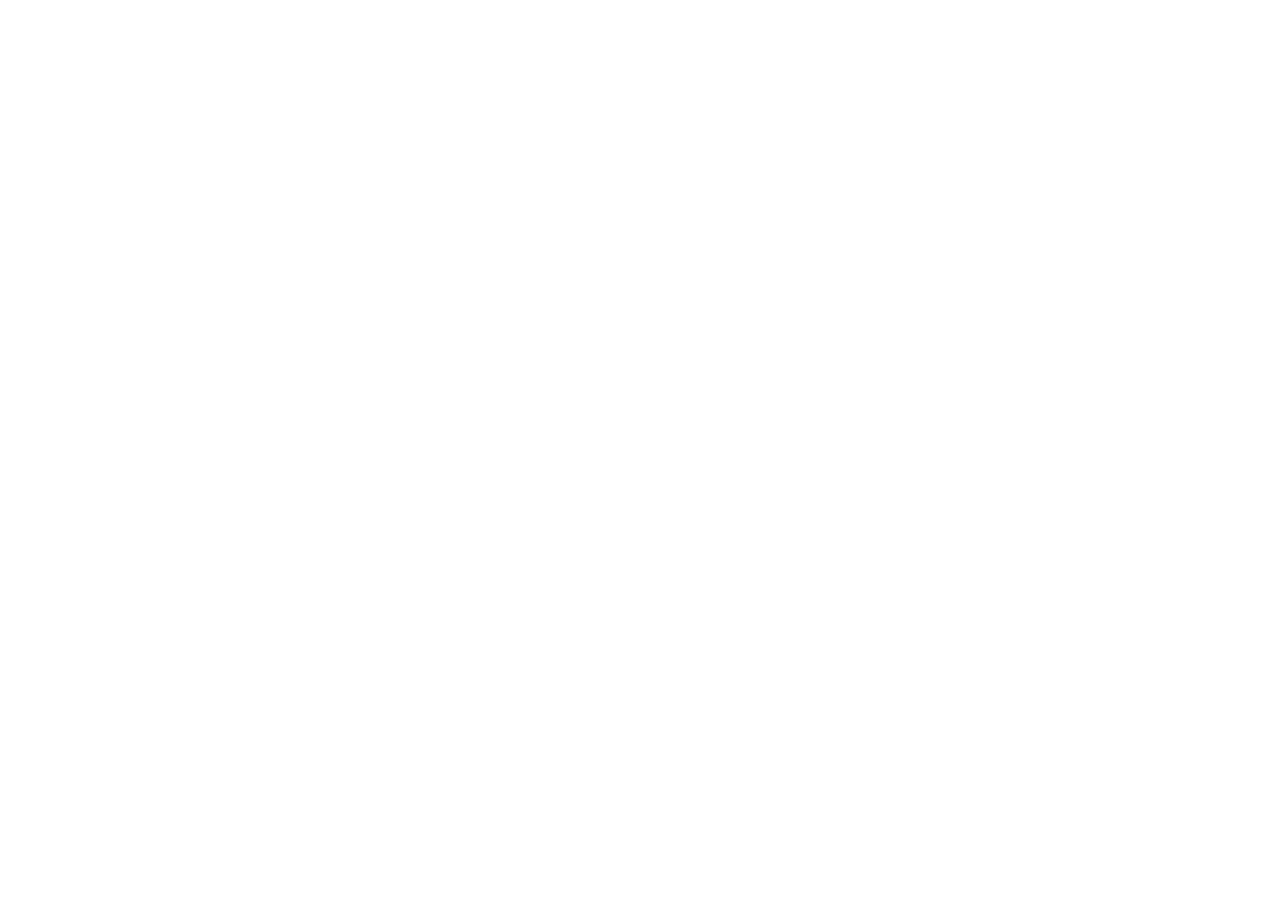
==== index.html @ 98a47de9 "come" ====
<!DOCTYPE html>
<html lang="pt-br">
<head>
    <meta charset="UTF-8">
    <meta name="viewport" content="width=device-width, initial-scale=1.0">
    <link rel="shortcut icon" href="imagens/icon" type="image/x-icon">
    <title>Document</title>
</head>
<body>
    
</body>
</html>
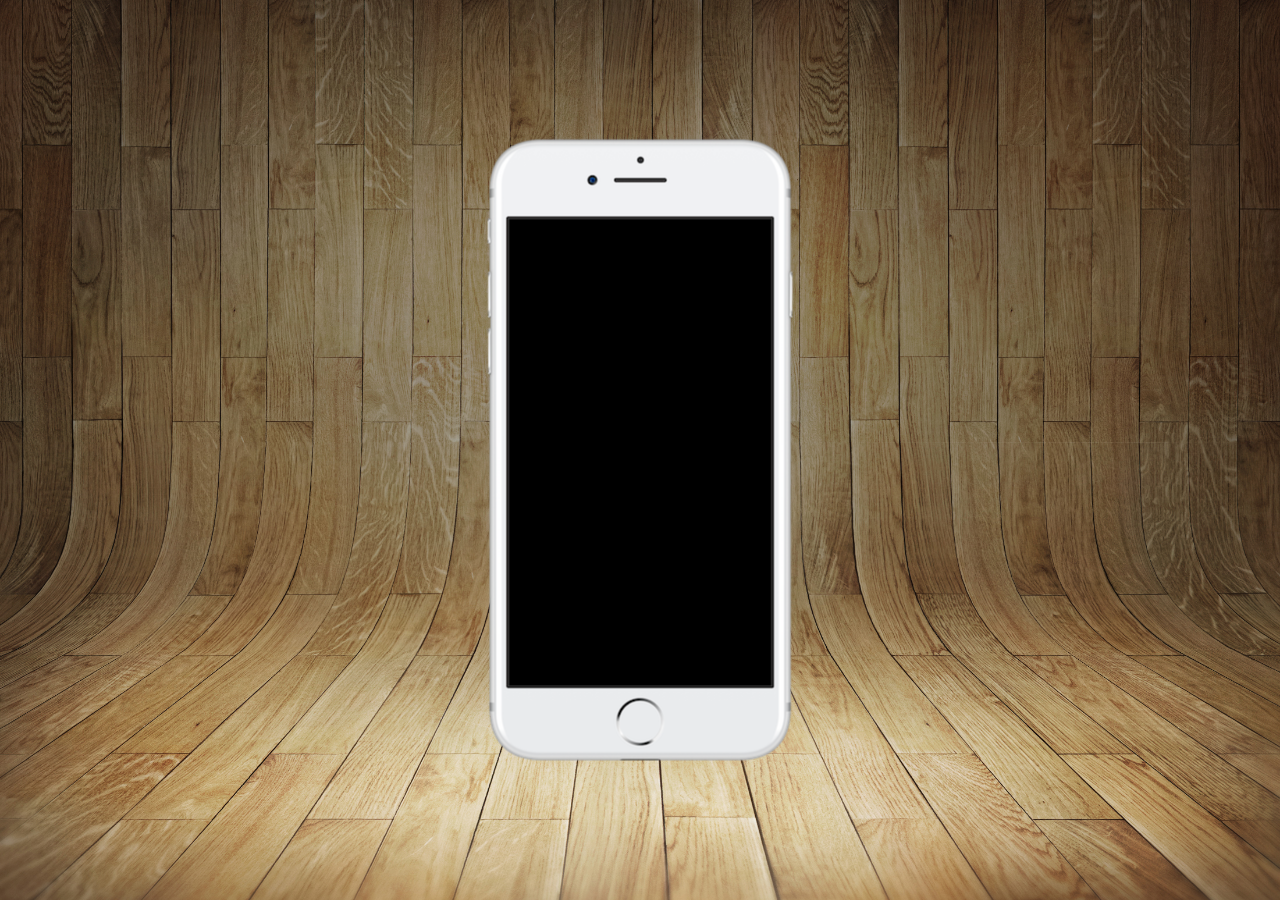
==== commit 6a1dd518: "atualizando projeto-social" ====
--- a/index.html
+++ b/index.html
@@ -3,10 +3,19 @@
 <head>
     <meta charset="UTF-8">
     <meta name="viewport" content="width=device-width, initial-scale=1.0">
-    <link rel="shortcut icon" href="imagens/icon" type="image/x-icon">
-    <title>Document</title>
+    <link rel="shortcut icon" href="favicon.ico" type="image/x-icon">
+    <link rel="stylesheet" href="estiloa/style.css">
+    <title>Projrto Redes Sociais</title>
 </head>
 <body>
+    <main>
+        <section id="telefone">
+            
     
+        </section>
+        <section id="redes-sociais">
+
+        </section>
+    </main>
 </body>
 </html>--- a/estiloa/style.css
+++ b/estiloa/style.css
@@ -0,0 +1,36 @@
+@charset "UFT-8";
+
+*{
+    margin: 0px;
+    padding: 0px;
+    font-family: Arial, Helvetica, sans-serif;
+}
+
+html, body{
+    height: 100vh;
+    width: 100vw;
+    background-color: black;
+}
+body{
+    background: url(../imagens/fundo-madeira.jpg) no-repeat top center;
+    background-size: cover;
+    background-attachment: fixed;
+}
+
+main{
+    height: 100vh;
+    position: relative;
+    
+}
+
+section#telefone{
+    position: absolute;
+    top: 50%;
+    left: 50%;
+    transform: translate(-50%, -50%);
+
+    height: 627px;
+    width: 311px;
+    background-color: blue;
+    background: url(../imagens/frame-iphone.png) no-repeat;
+}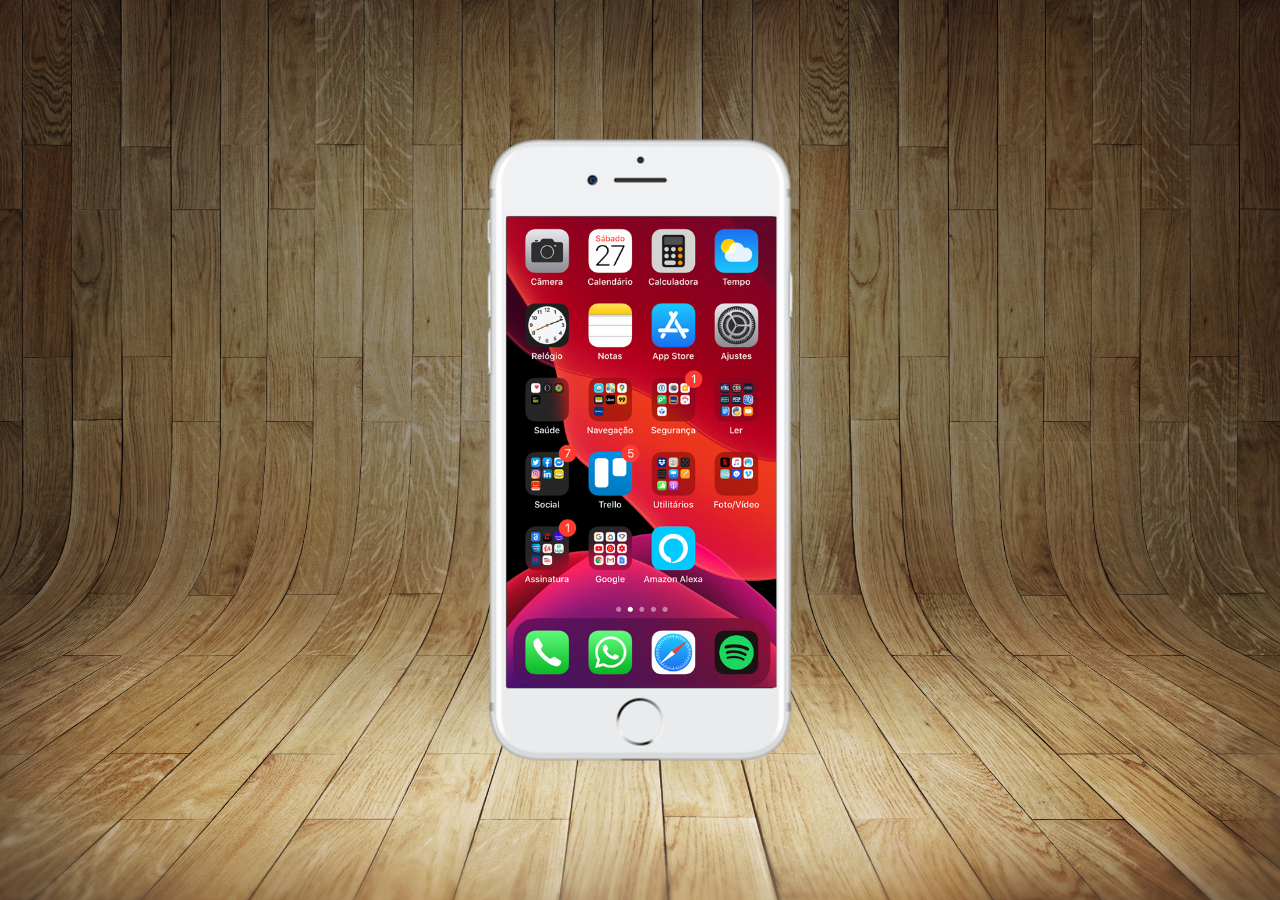
==== commit 906e7c95: "atualizado" ====
--- a/index.html
+++ b/index.html
@@ -10,7 +10,7 @@
 <body>
     <main>
         <section id="telefone">
-            
+            <iframe src="homr.html" name="tela"id="tela" frameborder="0"></iframe>
     
         </section>
         <section id="redes-sociais">
--- a/estiloa/style.css
+++ b/estiloa/style.css
@@ -33,4 +33,12 @@
     width: 311px;
     background-color: blue;
     background: url(../imagens/frame-iphone.png) no-repeat;
+}
+
+iframe{
+    position: relative;
+    top: 80px;
+    left: 22px;
+    width: 270px;
+    height: 471px;
 }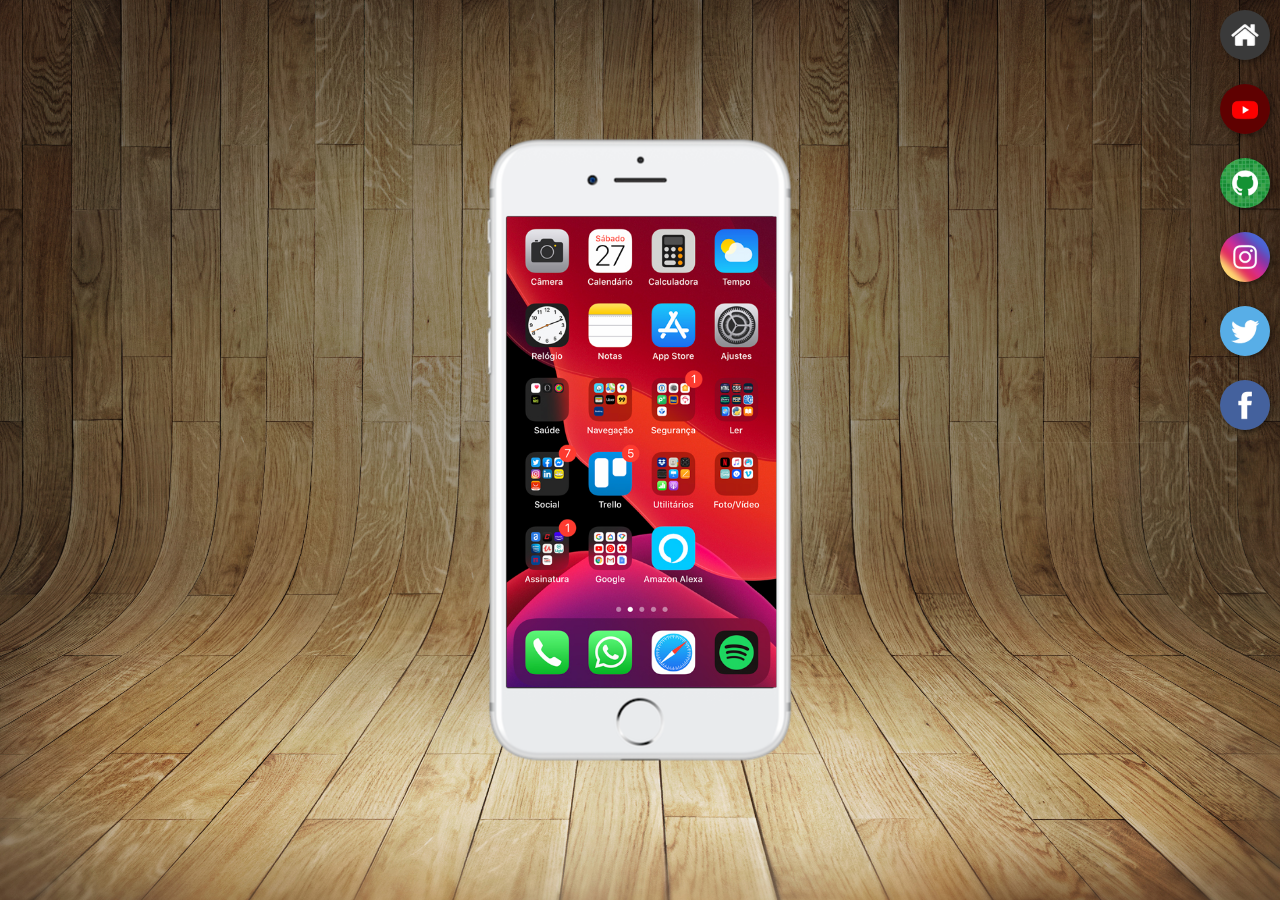
==== commit 92fb6fe2: "atualizado" ====
--- a/index.html
+++ b/index.html
@@ -14,7 +14,12 @@
     
         </section>
         <section id="redes-sociais">
-
+         <a href="0" target="tela"><img src="imagens/logo-home.jpg" alt="Home"></a><br>
+         <a href="0" target="tela"><img src="imagens/logo-youtube.jpg" alt="Youtube"></a><br>
+         <a href="0" target="tela"><img src="imagens/logo-github.jpg" alt="github"> </a><br>
+         <a href="0" target="tela"> <img src="imagens/logo-instagram.jpg" alt="instagram"></a><br>
+         <a href="0" target="tela"><img src="imagens/logo-twitter.jpg" alt="twitter"></a><br>
+         <a href="0" target="tela"><img src="imagens/logo-facebook.jpg" alt="facebook"></a><br>
         </section>
     </main>
 </body>
--- a/estiloa/style.css
+++ b/estiloa/style.css
@@ -41,4 +41,20 @@
     left: 22px;
     width: 270px;
     height: 471px;
+}
+section#redes-sociais{
+    text-align: right;
+}
+section#redes-sociais img{
+    width: 50px;
+    margin: 10px;
+    border-radius: 50%;
+    box-shadow: 2px 2px 5px rgba(0, 0, 0, 0.404);
+    box-sizing: border-box;
+}
+section#redes-sociais img:hover{
+    border: 2px solid rgba(255, 255, 255, 0.63);
+    transform: translate(-1px -3px);
+    box-shadow: 5px 5px 10px rgba(0, 0, 0, 0.541);
+     transition: 1s, border 1s;
 }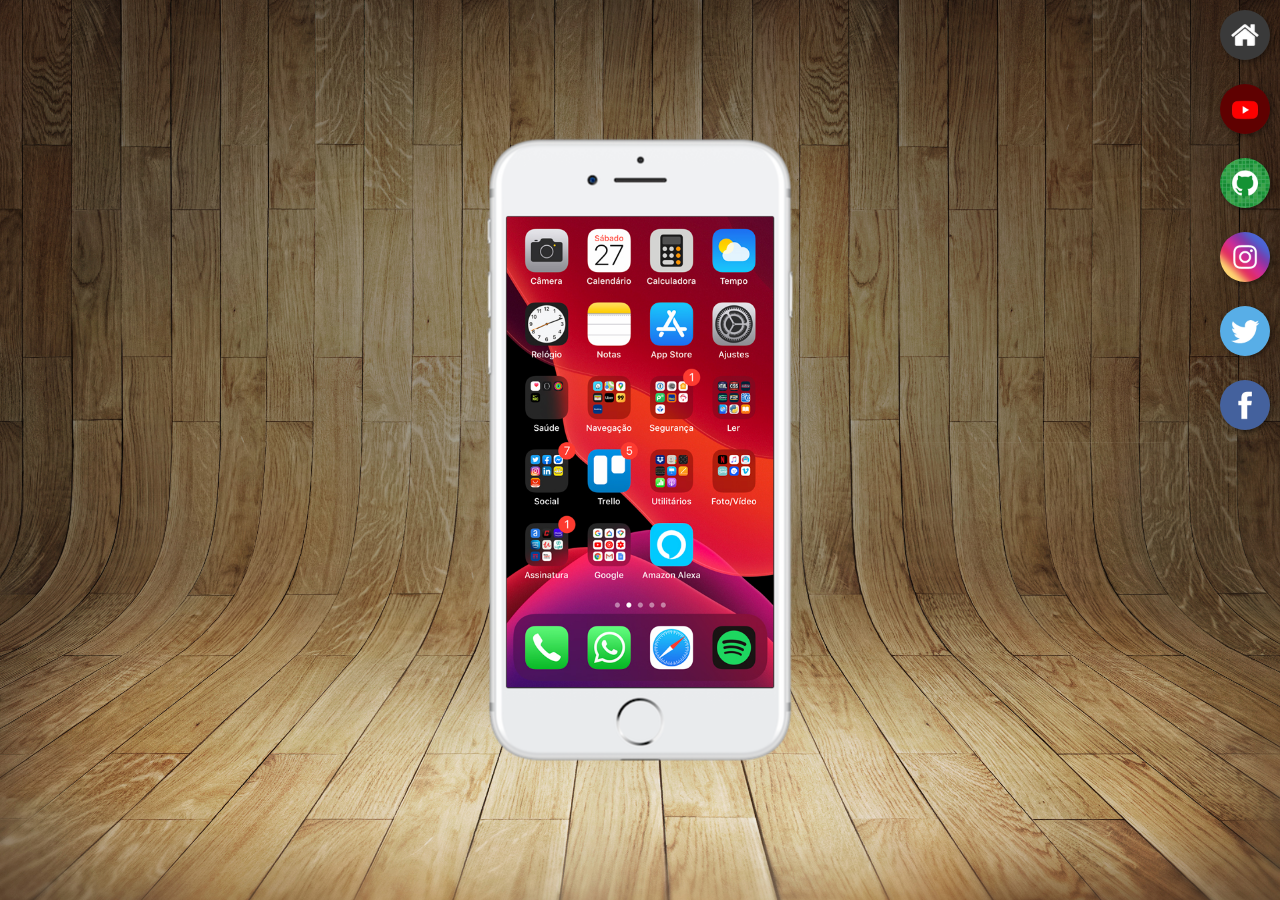
==== commit 353f9976: "atualizado" ====
--- a/index.html
+++ b/index.html
@@ -14,12 +14,12 @@
     
         </section>
         <section id="redes-sociais">
-         <a href="0" target="tela"><img src="imagens/logo-home.jpg" alt="Home"></a><br>
-         <a href="0" target="tela"><img src="imagens/logo-youtube.jpg" alt="Youtube"></a><br>
-         <a href="0" target="tela"><img src="imagens/logo-github.jpg" alt="github"> </a><br>
-         <a href="0" target="tela"> <img src="imagens/logo-instagram.jpg" alt="instagram"></a><br>
-         <a href="0" target="tela"><img src="imagens/logo-twitter.jpg" alt="twitter"></a><br>
-         <a href="0" target="tela"><img src="imagens/logo-facebook.jpg" alt="facebook"></a><br>
+         <a href="homr.html" target="tela"><img src="imagens/logo-home.jpg" alt="Home"></a><br>
+         <a href="youtube.html" target="tela"><img src="imagens/logo-youtube.jpg" alt="Youtube"></a><br>
+         <a href="github.html" target="tela"><img src="imagens/logo-github.jpg" alt="github"> </a><br>
+         <a href="instagram.html" target="tela"> <img src="imagens/logo-instagram.jpg" alt="instagram"></a><br>
+         <a href="twitter.html" target="tela"><img src="imagens/logo-twitter.jpg" alt="twitter"></a><br>
+         <a href="facebook.html" target="tela"><img src="imagens/logo-facebook.jpg" alt="facebook"></a><br>
         </section>
     </main>
 </body>
--- a/estiloa/style.css
+++ b/estiloa/style.css
@@ -39,7 +39,7 @@
     position: relative;
     top: 80px;
     left: 22px;
-    width: 270px;
+    width: 267px;
     height: 471px;
 }
 section#redes-sociais{
